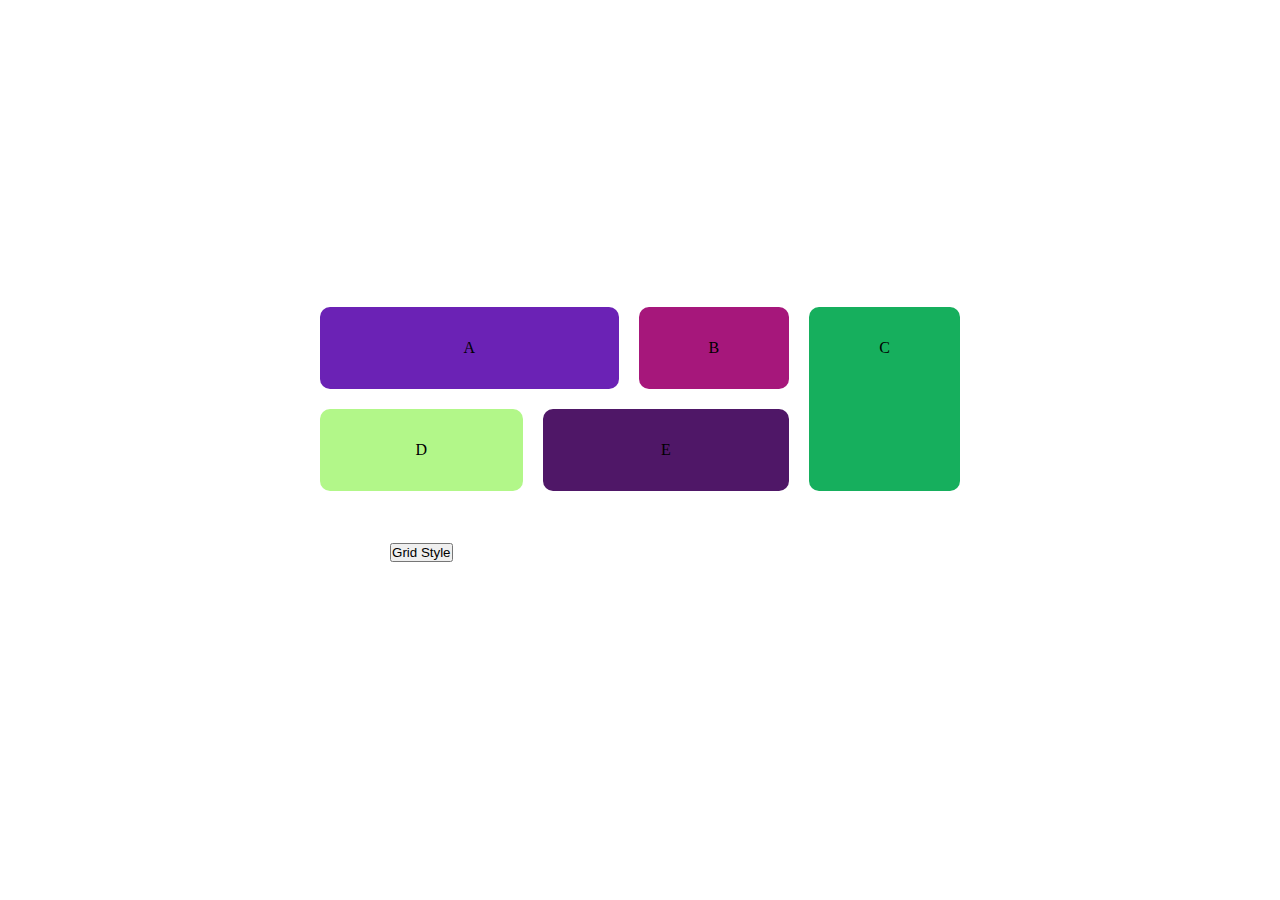
==== grid.html @ 688b46a1 "Add files via upload" ====
<!DOCTYPE html>
<html lang="en">
<head>
    <meta charset="UTF-8">
    <meta http-equiv="X-UA-Compatible" content="IE=edge">
    <meta name="viewport" content="width=device-width, initial-scale=1.0">
    <link rel="stylesheet" href="grid.css" />
    <title>Grid</title>
</head>
<body>
    <main>
        <div class="A">A</div>
        <div class="B">B</div>
        <div class="C">C</div>
        <div class="D">D </div>
        <div class="E">E</div>
        <div> <a class="btn btn4" href="index.html"><button> Grid Style </button></a> </div>
    </main>
    
</body>
</html>
---- grid.css ----
*{
    margin: 0;
    padding: 0;
}

body {
    background-color: rgb(255, 255, 255);
    display: flex;
    place-items: center;
    min-height: 100vh;

}

main {
    display: grid;
    grid-template-areas: 
    'a a b c'
    'd e e c';
    gap: 20px;
    width: 50%;
    margin: auto;

}

main div {
    padding: 2em;
    text-align: center;
    border-radius: 10px;
}

.A {
    background-color: rgb(107, 34, 181);
    grid-area: a;
}
.B {
    background-color: rgb(166, 23, 123);
    grid-area: b;
}
.C {
    background-color: rgb(22, 175, 93);
    grid-area: c;
}
.D {
    background-color: rgb(178, 247, 137);
    grid-area: d;
}
.E {
    background-color: rgb(79, 23, 103);
    grid-area: e;
}
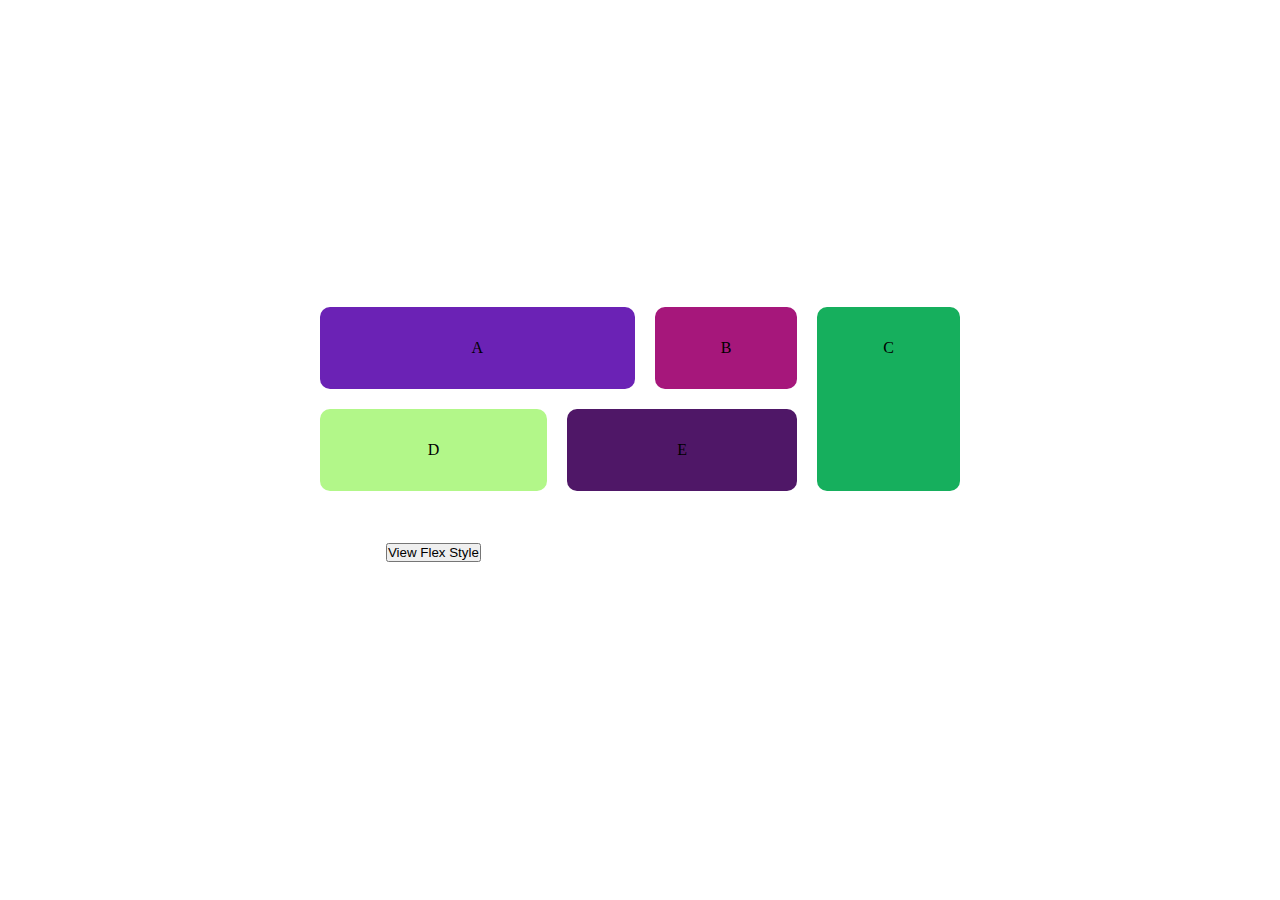
==== commit 827cb7ef: "Update grid.html" ====
--- a/grid.html
+++ b/grid.html
@@ -14,8 +14,8 @@
         <div class="C">C</div>
         <div class="D">D </div>
         <div class="E">E</div>
-        <div> <a class="btn btn4" href="index.html"><button> Grid Style </button></a> </div>
+        <div> <a class="btn btn4" href="index.html"><button> View Flex Style </button></a> </div>
     </main>
     
 </body>
-</html>+</html>
